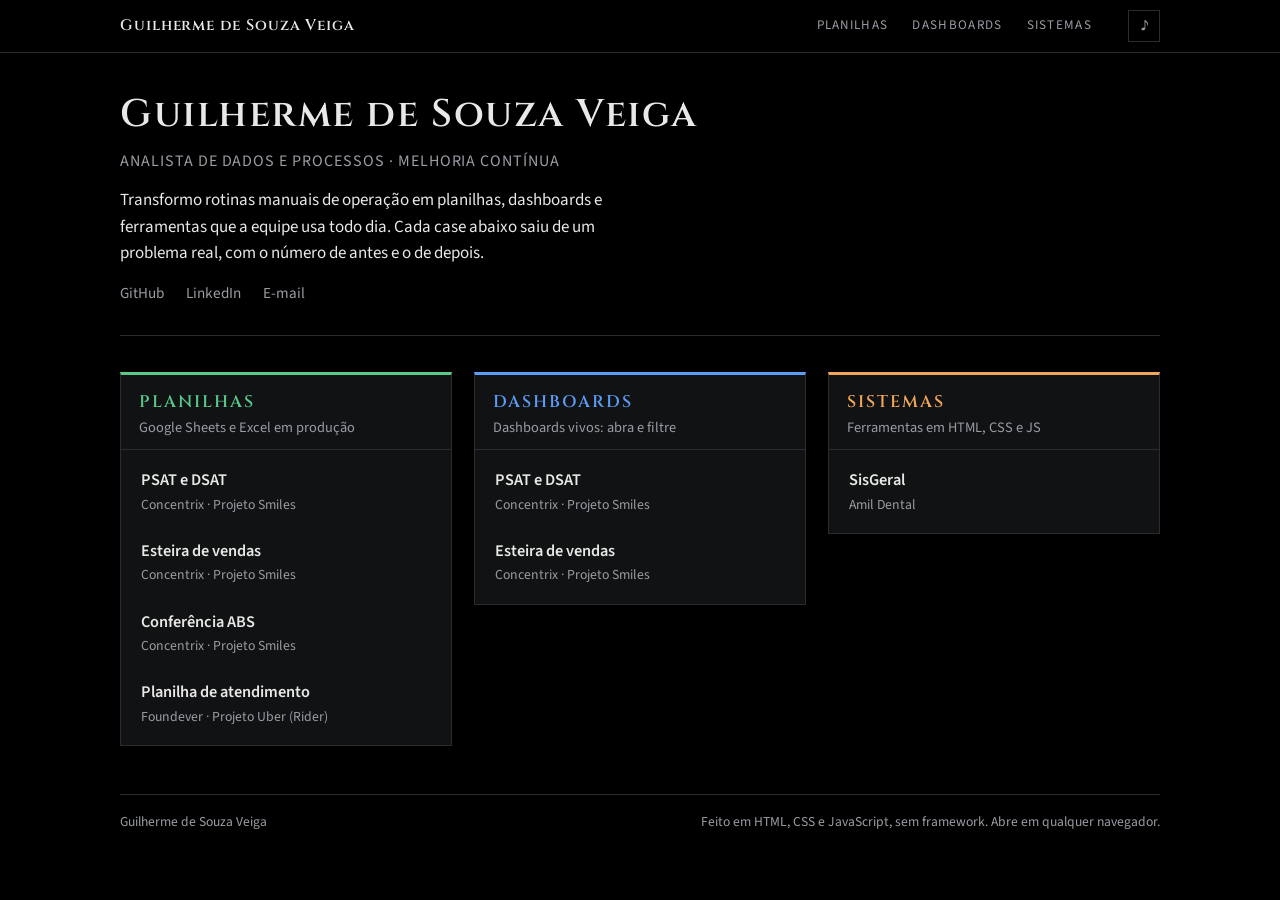
==== index.html @ b70b3c06 "Add files via upload" ====
<!DOCTYPE html>
<html lang="pt-BR">
<head>
  <meta charset="UTF-8">
  <meta name="viewport" content="width=device-width, initial-scale=1.0">
  <title>Paulo Veiga · Cases</title>
  <meta name="description" content="Portfólio de cases de dados e processos: planilhas, dashboards e sistemas em produção.">
  <link rel="preconnect" href="https://fonts.googleapis.com">
  <link rel="stylesheet" href="https://fonts.googleapis.com/css2?family=Cinzel:wght@500;600&family=Source+Sans+3:ital,wght@0,400;0,600;1,400&display=swap">
  <link rel="stylesheet" href="style.css">
</head>
<body>
  <img class="orn l" src="assets/ornamento.png" alt="">
  <img class="orn r" src="assets/ornamento-esp.png" alt="">

  <nav class="topbar" id="topbar" aria-label="Categorias">
    <div class="topbar-in">
      <a class="brand" href="#hero" id="brand">…</a>
      <div class="topnav" id="topnav"></div>
      <button type="button" class="snd" id="snd" aria-pressed="false" title="Som de interface (desligado)">♪</button>
    </div>
  </nav>

  <main class="wrap">
    <header class="hero" id="hero">
      <h1 id="nome">…</h1>
      <p class="cargo" id="cargo"></p>
      <p class="desc" id="desc"></p>
      <nav class="links" id="links" aria-label="Contato"></nav>
    </header>

    <section class="cols" id="cols" aria-label="Cases por categoria"></section>

    <footer class="foot">
      <span id="foot-nome"></span>
      <span>Feito em HTML, CSS e JavaScript, sem framework. Abre em qualquer navegador.</span>
    </footer>
  </main>

  <script src="cases.js"></script>
  <script src="app.js"></script>
</body>
</html>
---- style.css ----
/* Portfólio de cases — fundo preto, coluna central, ornamentos nas laterais.
   Cores por categoria: planilhas (verde), dashboards (azul), sistemas (laranja). */

:root {
  --bg: #000000;
  --panel: #111214;
  --panel-2: #17181c;
  --line: #2a2c32;
  --fg: #e8e8e6;
  --muted: #9a9ca4;
  --planilhas: #58c98a;
  --dashboards: #5b9cf6;
  --sistemas: #f2a65a;
  --font-display: "Cinzel", "Times New Roman", serif;
  --font-body: "Source Sans 3", "Segoe UI", system-ui, sans-serif;
  --col: 1040px;
}

* { box-sizing: border-box; }
html { background: var(--bg); color-scheme: dark; }
body {
  margin: 0;
  background: var(--bg);
  color: var(--fg);
  font-family: var(--font-body);
  font-size: 17px;
  line-height: 1.55;
  min-height: 100vh;
  padding-left: max(16px, env(safe-area-inset-left, 0px));
  padding-right: max(16px, env(safe-area-inset-right, 0px));
}
a { color: inherit; }
img { max-width: 100%; height: auto; }

/* Ornamentos laterais (fixos, fora da coluna de leitura) */
.orn {
  position: fixed; top: 50%; transform: translateY(-50%);
  width: 180px; pointer-events: none; opacity: .85;
  image-rendering: pixelated; image-rendering: crisp-edges;
  z-index: 0;
}
.orn.l { left: calc((100vw - var(--col)) / 2 - 220px); }
.orn.r { right: calc((100vw - var(--col)) / 2 - 220px); }
@media (max-width: 1500px) { .orn { width: 130px; } .orn.l { left: 24px; } .orn.r { right: 24px; } }
@media (max-width: 1340px) { .orn { display: none; } }

.wrap { max-width: var(--col); margin: 0 auto; position: relative; z-index: 1; padding-block: 40px 60px; }

/* Cabeçalho */
.hero { border-bottom: 1px solid var(--line); padding-bottom: 28px; margin-bottom: 36px; }
.hero h1 { font-family: var(--font-display); font-weight: 600; font-size: clamp(1.6rem, 3.2vw, 2.4rem); letter-spacing: .04em; margin: 0 0 4px; text-wrap: balance; }
.hero .cargo { color: var(--muted); margin: 0 0 14px; font-size: 1rem; letter-spacing: .06em; text-transform: uppercase; }
.hero .desc { max-width: 62ch; margin: 0 0 16px; }
.links { display: flex; gap: 10px 22px; flex-wrap: wrap; font-size: .95rem; }
.links a { color: var(--muted); text-decoration: none; border-bottom: 1px solid transparent; }
.links a:hover, .links a:focus-visible { color: var(--fg); border-bottom-color: var(--fg); outline: none; }

/* Barra fixa */
.topbar { position: sticky; top: 0; z-index: 20; background: rgba(0,0,0,.86); backdrop-filter: blur(6px); border-bottom: 1px solid var(--line);
  margin-left: calc(-1 * max(16px, env(safe-area-inset-left, 0px))); margin-right: calc(-1 * max(16px, env(safe-area-inset-right, 0px)));
  padding-left: max(16px, env(safe-area-inset-left, 0px)); padding-right: max(16px, env(safe-area-inset-right, 0px)); }
.topbar-in { max-width: var(--col); margin: 0 auto; display: flex; align-items: center; justify-content: space-between; gap: 16px; height: 52px; }
.brand { font-family: var(--font-display); font-weight: 600; letter-spacing: .06em; text-decoration: none; font-size: .95rem; white-space: nowrap; overflow: hidden; text-overflow: ellipsis; min-width: 0; }
.topnav { display: flex; gap: 4px; flex-shrink: 0; margin-left: auto; }
.snd { all: unset; cursor: pointer; width: 30px; height: 30px; display: grid; place-items: center; color: var(--muted); border: 1px solid var(--line); font-size: .9rem; margin-left: 10px; flex-shrink: 0; transition: color .15s, border-color .15s; }
.snd:hover, .snd:focus-visible { color: var(--fg); border-color: var(--fg); }
.snd[aria-pressed="true"] { color: var(--fg); border-color: var(--fg); background: var(--panel-2); }
.topnav a { text-decoration: none; color: var(--muted); font-size: .82rem; letter-spacing: .1em; text-transform: uppercase; padding: 6px 10px; border-bottom: 2px solid transparent; transition: color .15s, border-color .15s; }
.topnav a[data-cat="planilhas"].on, .topnav a[data-cat="planilhas"]:hover { color: var(--planilhas); border-bottom-color: var(--planilhas); }
.topnav a[data-cat="dashboards"].on, .topnav a[data-cat="dashboards"]:hover { color: var(--dashboards); border-bottom-color: var(--dashboards); }
.topnav a[data-cat="sistemas"].on, .topnav a[data-cat="sistemas"]:hover { color: var(--sistemas); border-bottom-color: var(--sistemas); }
.topnav a:focus-visible { outline: 1px solid var(--fg); outline-offset: 2px; }
.topnav a.nav-ico { font-size: 1rem; padding: 4px 9px; letter-spacing: 0; text-transform: none; border: 1px solid var(--line); border-radius: 4px; margin-right: 4px; line-height: 1.2; }
.topnav a.nav-ico:hover { color: var(--fg); border-color: var(--fg); }
.md .ver-mais { margin-top: 24px; } .md .ver-mais a { color: var(--c); text-decoration: none; border-bottom: 1px solid var(--c); }
@media (max-width: 520px) { .brand { display: none; } .topbar-in { justify-content: center; } }
.wrap { padding-top: 32px; }

/* Colunas */
.cols { display: grid; grid-template-columns: repeat(3, minmax(0, 1fr)); gap: 22px; align-items: start; }
@media (max-width: 860px) { .cols { grid-template-columns: 1fr; } }
.col { background: var(--panel); border: 1px solid var(--line); border-top: 3px solid var(--c); min-width: 0; scroll-margin-top: 64px; }
.col[data-cat="planilhas"] { --c: var(--planilhas); }
.col[data-cat="dashboards"] { --c: var(--dashboards); }
.col[data-cat="sistemas"] { --c: var(--sistemas); }
.col-head { position: sticky; top: 52px; z-index: 5; background: var(--panel); border-bottom: 1px solid var(--line); }
.col h2 { font-family: var(--font-display); font-weight: 600; font-size: 1.05rem; letter-spacing: .12em; text-transform: uppercase; color: var(--c); margin: 0; padding: 14px 18px 2px; }
.col .sub { color: var(--muted); font-size: .9rem; margin: 0; padding: 0 18px 10px; }
.col ul { list-style: none; margin: 0; padding: 6px 0; }
.col .vazio { color: var(--muted); font-size: .9rem; padding: 14px 18px; }
.col.flash { animation: flash .9s ease-out; }
@keyframes flash { 0% { box-shadow: 0 0 0 0 color-mix(in srgb, var(--c) 70%, transparent); } 100% { box-shadow: 0 0 0 10px transparent; } }

/* Card: fechado mostra título e empresa; 1º clique abre a gaveta, 2º abre o case */
.case { border-left: 2px solid transparent; transition: background .15s, border-color .15s; }
.case.open, .case:hover { background: var(--panel-2); border-left-color: var(--c); }
.case-btn { all: unset; display: block; width: 100%; cursor: pointer; padding: 11px 18px; box-sizing: border-box; }
.case-btn:focus-visible { outline: 1px solid var(--fg); outline-offset: -1px; }
.case .t { font-weight: 600; font-size: 1.02rem; position: relative; display: inline-block; padding: 0 26px; margin-left: -26px; }
.case .t::before, .case .t::after {
  content: ""; position: absolute; top: 50%; width: 12px; height: 18px; margin-top: -9px;
  background: center / contain no-repeat; opacity: 0; transition: opacity .18s, transform .18s; image-rendering: pixelated;
}
.case .t::before { left: 6px; background-image: url("assets/bracket-l.png"); transform: translateX(8px); }
.case .t::after { right: 6px; background-image: url("assets/bracket-r.png"); transform: translateX(-8px); }
.case:hover .t::before, .case.open .t::before, .case-btn:focus-visible .t::before,
.case:hover .t::after, .case.open .t::after, .case-btn:focus-visible .t::after { opacity: 1; transform: none; }
.case .m { display: block; color: var(--muted); font-size: .86rem; margin-top: 1px; }
.drawer { display: grid; grid-template-rows: 0fr; transition: grid-template-rows .28s ease; }
.case.open .drawer { grid-template-rows: 1fr; }
.drawer-in { overflow: hidden; padding: 0 18px; }
.case.open .drawer-in { padding-bottom: 14px; }
.case .capa { display: block; width: 100%; aspect-ratio: 16 / 7; object-fit: cover; object-position: left top; border: 1px solid var(--line); background: #0a0a0a; margin: 4px 0 10px; }
.case .r { font-size: .95rem; margin: 0 0 8px; color: #cfd0d4; }
.case .d { display: inline-block; font-size: .82rem; letter-spacing: .03em; color: var(--c); border: 1px solid color-mix(in srgb, var(--c) 45%, transparent); padding: 1px 8px; margin-right: 10px; }
.case .go { display: inline-block; font-size: .88rem; text-decoration: none; color: var(--fg); border-bottom: 1px solid var(--c); margin-top: 8px; }
.case .go::after { content: " →"; }
.case .go:hover { color: var(--c); }

/* Entrada das colunas */
@media (prefers-reduced-motion: no-preference) {
  .col { animation: rise .5s ease-out both; animation-delay: calc(var(--i, 0) * 90ms); }
  @keyframes rise { from { opacity: 0; transform: translateY(10px); } to { opacity: 1; transform: none; } }
}

/* Página de case */
.back { display: inline-block; text-decoration: none; color: var(--muted); font-size: .95rem; margin-bottom: 18px; }
.back:hover { color: var(--fg); }
.back::before { content: ""; display: inline-block; width: 10px; height: 15px; margin-right: 8px; vertical-align: -2px; background: url("assets/bracket-l.png") center / contain no-repeat; image-rendering: pixelated; }
.case-head { border-left: 3px solid var(--c); padding-left: 18px; margin-bottom: 26px; scroll-margin-top: 64px; }
.case-head .cat { font-family: var(--font-display); font-size: .85rem; letter-spacing: .14em; text-transform: uppercase; color: var(--c); margin: 0 0 6px; }
.case-head h1 { font-family: var(--font-display); font-weight: 600; font-size: clamp(1.4rem, 2.8vw, 2rem); margin: 0 0 8px; line-height: 1.2; text-wrap: balance; }
.case-head .meta { color: var(--muted); margin: 0; font-size: .95rem; }
.case-head .meta b { color: var(--fg); font-weight: 600; }
.case-head .destaque { display: inline-block; margin-top: 10px; color: var(--c); border: 1px solid color-mix(in srgb, var(--c) 45%, transparent); padding: 2px 10px; font-size: .9rem; }

.md p, .md ul, .md ol, .md h2, .md h3, .md blockquote { max-width: 72ch; }
.md .sec { padding-top: 20px; scroll-margin-top: 52px; }
.md .sec:first-child { padding-top: 0; }
.md h2 { position: sticky; top: 52px; z-index: 4; background: var(--bg); scroll-margin-top: 52px; font-family: var(--font-display); font-weight: 600; font-size: 1.15rem; letter-spacing: .08em; text-transform: uppercase; margin: 0 0 10px; padding: 10px 0 8px; color: var(--c); border-bottom: 1px solid var(--line); max-width: none; }
.md h3 { font-size: 1.05rem; margin: 22px 0 6px; }
.md p { margin: 0 0 12px; }
.md ul, .md ol { padding-left: 1.3em; margin: 0 0 12px; }
.md li { margin: 3px 0; }
.md hr { border: 0; border-top: 1px solid var(--line); margin: 28px 0; }
.md em { color: var(--muted); }
.md figure { margin: 18px 0 22px; max-width: none; }
.md figure img { display: block; border: 1px solid var(--line); background: #0a0a0a; width: 100%; }
.md figcaption { color: var(--muted); font-size: .86rem; margin-top: 6px; }
.md code { background: var(--panel-2); border: 1px solid var(--line); padding: 0 5px; font-size: .9em; }
.md .md-wide { width: min(100%, var(--col)); }
.md blockquote { margin: 0 0 12px; padding-left: 14px; border-left: 2px solid var(--line); color: var(--muted); }

.foot { border-top: 1px solid var(--line); margin-top: 48px; padding-top: 16px; color: var(--muted); font-size: .85rem; display: flex; gap: 16px; flex-wrap: wrap; justify-content: space-between; }

/* Lightbox simples pras telas */
.lb { position: fixed; inset: 0; background: rgba(0,0,0,.92); display: none; align-items: center; justify-content: center; z-index: 50; padding: 24px; cursor: zoom-out; }
.lb.on { display: flex; }
.lb img { max-width: 100%; max-height: 100%; border: 1px solid var(--line); }

@media (prefers-reduced-motion: reduce) { .case .t::before, .case .t::after, .drawer, .case, .topnav a { transition: none; } .col.flash { animation: none; } }
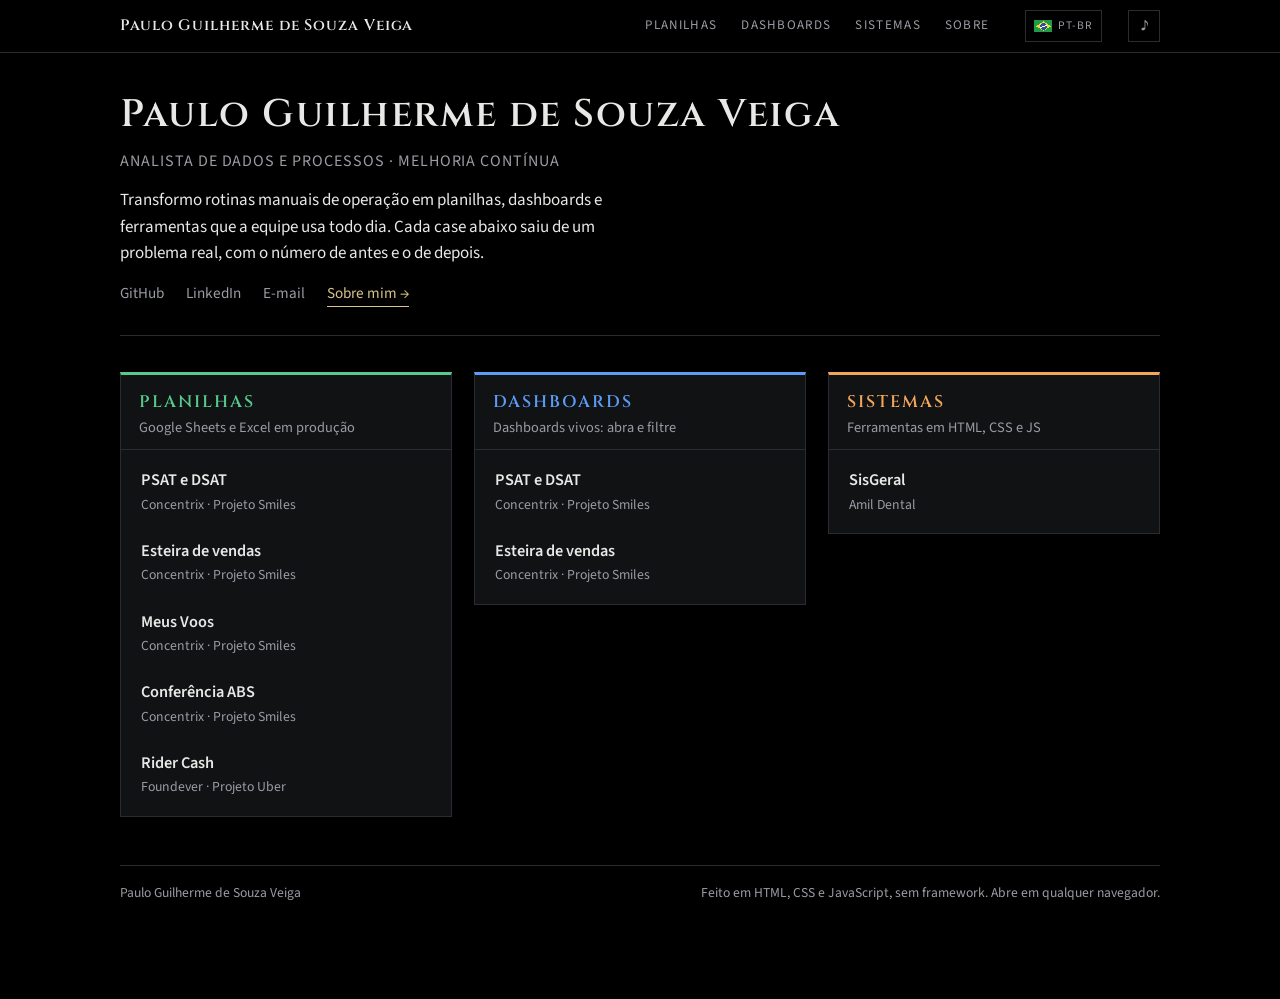
==== commit fe5704ff: "Add files via upload" ====
--- a/index.html
+++ b/index.html
@@ -3,20 +3,21 @@
 <head>
   <meta charset="UTF-8">
   <meta name="viewport" content="width=device-width, initial-scale=1.0">
-  <title>Paulo Veiga · Cases</title>
+  <title>Paulo Guilherme Veiga · Cases</title>
   <meta name="description" content="Portfólio de cases de dados e processos: planilhas, dashboards e sistemas em produção.">
   <link rel="preconnect" href="https://fonts.googleapis.com">
   <link rel="stylesheet" href="https://fonts.googleapis.com/css2?family=Cinzel:wght@500;600&family=Source+Sans+3:ital,wght@0,400;0,600;1,400&display=swap">
   <link rel="stylesheet" href="style.css">
 </head>
 <body>
-  <img class="orn l" src="assets/ornamento.png" alt="">
-  <img class="orn r" src="assets/ornamento-esp.png" alt="">
+  <div class="orn l" aria-hidden="true"></div>
+  <div class="orn r" aria-hidden="true"></div>
 
   <nav class="topbar" id="topbar" aria-label="Categorias">
     <div class="topbar-in">
       <a class="brand" href="#hero" id="brand">…</a>
       <div class="topnav" id="topnav"></div>
+      <button type="button" class="lang" id="lang" title="English"><img src="assets/flag-br.png" alt=""><span>PT-BR</span></button>
       <button type="button" class="snd" id="snd" aria-pressed="false" title="Som de interface (desligado)">♪</button>
     </div>
   </nav>
@@ -33,10 +34,11 @@
 
     <footer class="foot">
       <span id="foot-nome"></span>
-      <span>Feito em HTML, CSS e JavaScript, sem framework. Abre em qualquer navegador.</span>
+      <span data-ui="foot">Feito em HTML, CSS e JavaScript, sem framework. Abre em qualquer navegador.</span>
     </footer>
   </main>
 
+  <script src="assets/ornamentos.js"></script>
   <script src="cases.js"></script>
   <script src="app.js"></script>
 </body>
--- a/style.css
+++ b/style.css
@@ -35,10 +35,15 @@
 /* Ornamentos laterais (fixos, fora da coluna de leitura) */
 .orn {
   position: fixed; top: 50%; transform: translateY(-50%);
-  width: 180px; pointer-events: none; opacity: .85;
-  image-rendering: pixelated; image-rendering: crisp-edges;
-  z-index: 0;
-}
+  width: 180px; pointer-events: none; opacity: .85; z-index: 0;
+  /* SVG inline com fill=currentColor: a cor acompanha a categoria em foco (funciona local e online) */
+  color: var(--orn, #9a9ca4); transition: color .5s ease;
+}
+.orn svg { display: block; width: 100%; height: auto; }
+body[data-focus="planilhas"] { --orn: var(--planilhas); }
+body[data-focus="dashboards"] { --orn: var(--dashboards); }
+body[data-focus="sistemas"] { --orn: var(--sistemas); }
+body.pg-sobre { --orn: #c9624f; }
 .orn.l { left: calc((100vw - var(--col)) / 2 - 220px); }
 .orn.r { right: calc((100vw - var(--col)) / 2 - 220px); }
 @media (max-width: 1500px) { .orn { width: 130px; } .orn.l { left: 24px; } .orn.r { right: 24px; } }
@@ -61,7 +66,9 @@
   padding-left: max(16px, env(safe-area-inset-left, 0px)); padding-right: max(16px, env(safe-area-inset-right, 0px)); }
 .topbar-in { max-width: var(--col); margin: 0 auto; display: flex; align-items: center; justify-content: space-between; gap: 16px; height: 52px; }
 .brand { font-family: var(--font-display); font-weight: 600; letter-spacing: .06em; text-decoration: none; font-size: .95rem; white-space: nowrap; overflow: hidden; text-overflow: ellipsis; min-width: 0; }
-.topnav { display: flex; gap: 4px; flex-shrink: 0; margin-left: auto; }
+.topnav { display: flex; gap: 4px; flex-shrink: 1; min-width: 0; margin-left: auto; overflow-x: auto; scrollbar-width: none; -webkit-overflow-scrolling: touch; }
+.topnav::-webkit-scrollbar { display: none; }
+.topnav a { white-space: nowrap; flex-shrink: 0; }
 .snd { all: unset; cursor: pointer; width: 30px; height: 30px; display: grid; place-items: center; color: var(--muted); border: 1px solid var(--line); font-size: .9rem; margin-left: 10px; flex-shrink: 0; transition: color .15s, border-color .15s; }
 .snd:hover, .snd:focus-visible { color: var(--fg); border-color: var(--fg); }
 .snd[aria-pressed="true"] { color: var(--fg); border-color: var(--fg); background: var(--panel-2); }
@@ -77,7 +84,7 @@
 .wrap { padding-top: 32px; }
 
 /* Colunas */
-.cols { display: grid; grid-template-columns: repeat(3, minmax(0, 1fr)); gap: 22px; align-items: start; }
+.cols { scroll-margin-top: 64px; display: grid; grid-template-columns: repeat(3, minmax(0, 1fr)); gap: 22px; align-items: start; }
 @media (max-width: 860px) { .cols { grid-template-columns: 1fr; } }
 .col { background: var(--panel); border: 1px solid var(--line); border-top: 3px solid var(--c); min-width: 0; scroll-margin-top: 64px; }
 .col[data-cat="planilhas"] { --c: var(--planilhas); }
@@ -106,10 +113,9 @@
 .case:hover .t::before, .case.open .t::before, .case-btn:focus-visible .t::before,
 .case:hover .t::after, .case.open .t::after, .case-btn:focus-visible .t::after { opacity: 1; transform: none; }
 .case .m { display: block; color: var(--muted); font-size: .86rem; margin-top: 1px; }
-.drawer { display: grid; grid-template-rows: 0fr; transition: grid-template-rows .28s ease; }
-.case.open .drawer { grid-template-rows: 1fr; }
-.drawer-in { overflow: hidden; padding: 0 18px; }
-.case.open .drawer-in { padding-bottom: 14px; }
+.drawer { max-height: 0; overflow: hidden; opacity: 0; transform: translateY(-6px); transition: max-height .36s cubic-bezier(.2,.7,.2,1), opacity .22s ease, transform .3s ease; }
+.case.open .drawer { opacity: 1; transform: none; }
+.drawer-in { padding: 0 18px 14px; }
 .case .capa { display: block; width: 100%; aspect-ratio: 16 / 7; object-fit: cover; object-position: left top; border: 1px solid var(--line); background: #0a0a0a; margin: 4px 0 10px; }
 .case .r { font-size: .95rem; margin: 0 0 8px; color: #cfd0d4; }
 .case .d { display: inline-block; font-size: .82rem; letter-spacing: .03em; color: var(--c); border: 1px solid color-mix(in srgb, var(--c) 45%, transparent); padding: 1px 8px; margin-right: 10px; }
@@ -158,4 +164,63 @@
 .lb.on { display: flex; }
 .lb img { max-width: 100%; max-height: 100%; border: 1px solid var(--line); }
 
-@media (prefers-reduced-motion: reduce) { .case .t::before, .case .t::after, .drawer, .case, .topnav a { transition: none; } .col.flash { animation: none; } }
+
+
+/* Página "Sobre": cor neutra (dourado suave) pra não disputar com as categorias */
+:root { --sobre: #d8c48a; }
+.sobre, .sobre-head { --c: var(--sobre); }
+.topnav a.nav-sobre, .topnav a[data-sec] { color: var(--muted); }
+.topnav a.nav-sobre:hover, .topnav a[data-sec].on, .topnav a[data-sec]:hover { color: var(--sobre); border-bottom-color: var(--sobre); }
+.links a.sobre-link { color: var(--sobre); border-bottom-color: var(--sobre); }
+.links a.sobre-link::after { content: " →"; }
+.md.sobre a { color: var(--c); text-decoration: none; border-bottom: 1px solid var(--c); }
+.md.sobre strong { color: var(--fg); }
+
+/* Botão de idioma (bandeira em pixel art) */
+.lang { all: unset; cursor: pointer; display: inline-flex; align-items: center; gap: 6px; height: 30px; padding: 0 8px; margin-left: 10px; border: 1px solid var(--line); color: var(--muted); font-size: .72rem; letter-spacing: .08em; flex-shrink: 0; transition: color .15s, border-color .15s; }
+.lang img { width: 18px; height: 12px; image-rendering: pixelated; display: block; }
+.lang:hover, .lang:focus-visible { color: var(--fg); border-color: var(--fg); }
+@media (max-width: 520px) { .lang span { display: none; } .lang { padding: 0 6px; } }
+
+/* ---------- Foco por categoria (clique na barra da inicial) ---------- */
+.cols.focus { grid-template-columns: minmax(0, 700px); justify-content: start; }
+@media (max-width: 1100px) { .cols.focus { grid-template-columns: 1fr; } }
+.col { transition: opacity .28s ease, transform .28s ease; }
+.col.away { opacity: 0; transform: scale(.94) translateY(18px); pointer-events: none; }
+.col.gone { display: none; }
+.col.wide { animation: rise .32s ease-out; }
+@keyframes rise { from { opacity: .4; transform: translateY(14px); } to { opacity: 1; transform: none; } }
+.col.wide .col-head { display: flex; align-items: baseline; gap: 14px; flex-wrap: wrap; }
+.col.wide .col-head .sub { padding-bottom: 10px; }
+.col.wide .case-btn { padding: 14px 18px; }
+.case .r2 { display: none; color: #cfd0d4; font-size: .93rem; margin: 6px 0 0; max-width: 70ch; }
+.col.wide .case .r2 { display: block; }
+.col.wide .case .r { display: none; } /* a gaveta não repete o resumo */
+.topnav a.nav-all { color: var(--fg); border-bottom-color: var(--fg); }
+.topnav a.nav-all::before { content: "× "; }
+/* janela flutuante do card em foco */
+.pop { position: absolute; z-index: 30; width: min(340px, 90vw); background: var(--panel-2); border: 1px solid var(--line); border-top: 3px solid var(--c, var(--fg)); box-shadow: 0 14px 40px rgba(0,0,0,.6); padding: 12px 14px 14px; opacity: 0; transform: translateY(6px); pointer-events: none; transition: opacity .16s ease, transform .16s ease; }
+.pop.on { opacity: 1; transform: none; pointer-events: auto; }
+.pop img { display: block; width: 100%; aspect-ratio: 16 / 8; object-fit: cover; object-position: left top; border: 1px solid var(--line); background: #0a0a0a; margin-bottom: 10px; }
+.pop .pt { font-weight: 600; margin: 0 0 4px; }
+.pop .pm { color: var(--muted); font-size: .86rem; margin: 0 0 8px; }
+.pop .pd { display: inline-block; font-size: .82rem; color: var(--c, var(--fg)); border: 1px solid color-mix(in srgb, var(--c, var(--fg)) 45%, transparent); padding: 1px 8px; margin-bottom: 8px; }
+.pop .pf { color: var(--muted); font-size: .84rem; margin: 0; }
+@media (max-width: 860px) { .pop { display: none; } }
+
+
+/* ---------- capa no topo da página do case ---------- */
+.hero-capa { display: block; width: 100%; max-height: 300px; object-fit: cover; object-position: left top; border: 1px solid var(--line); background: #0a0a0a; margin: 0 0 22px; }
+.hero-capa[hidden] { display: none; }
+/* ---------- fotos na página Sobre ---------- */
+.md.sobre .sec { max-width: calc(72ch + 232px); }
+.md.sobre .sec::after { content: ""; display: table; clear: both; }
+.foto { width: 200px; margin: 6px 0 14px; padding: 0; position: relative; }
+.foto.l { float: left; margin-right: 26px; }
+.foto.r { float: right; margin-left: 26px; }
+.foto img { display: block; width: 100%; aspect-ratio: 4 / 5; object-fit: cover; border: 1px solid var(--line); box-shadow: 4px 4px 0 var(--panel-2), 8px 8px 0 var(--line); image-rendering: auto; }
+.foto .canto { position: absolute; width: 48px; height: 48px; color: var(--c); pointer-events: none; }
+.foto .canto svg { display: block; width: 100%; height: 100%; }
+.foto .canto.tr { top: -14px; right: -14px; transform: scaleX(-1); }
+.foto .canto.bl { bottom: -14px; left: -14px; transform: scaleY(-1); }
+@media (max-width: 620px) { .foto { float: none; width: 160px; margin: 0 0 14px; } }
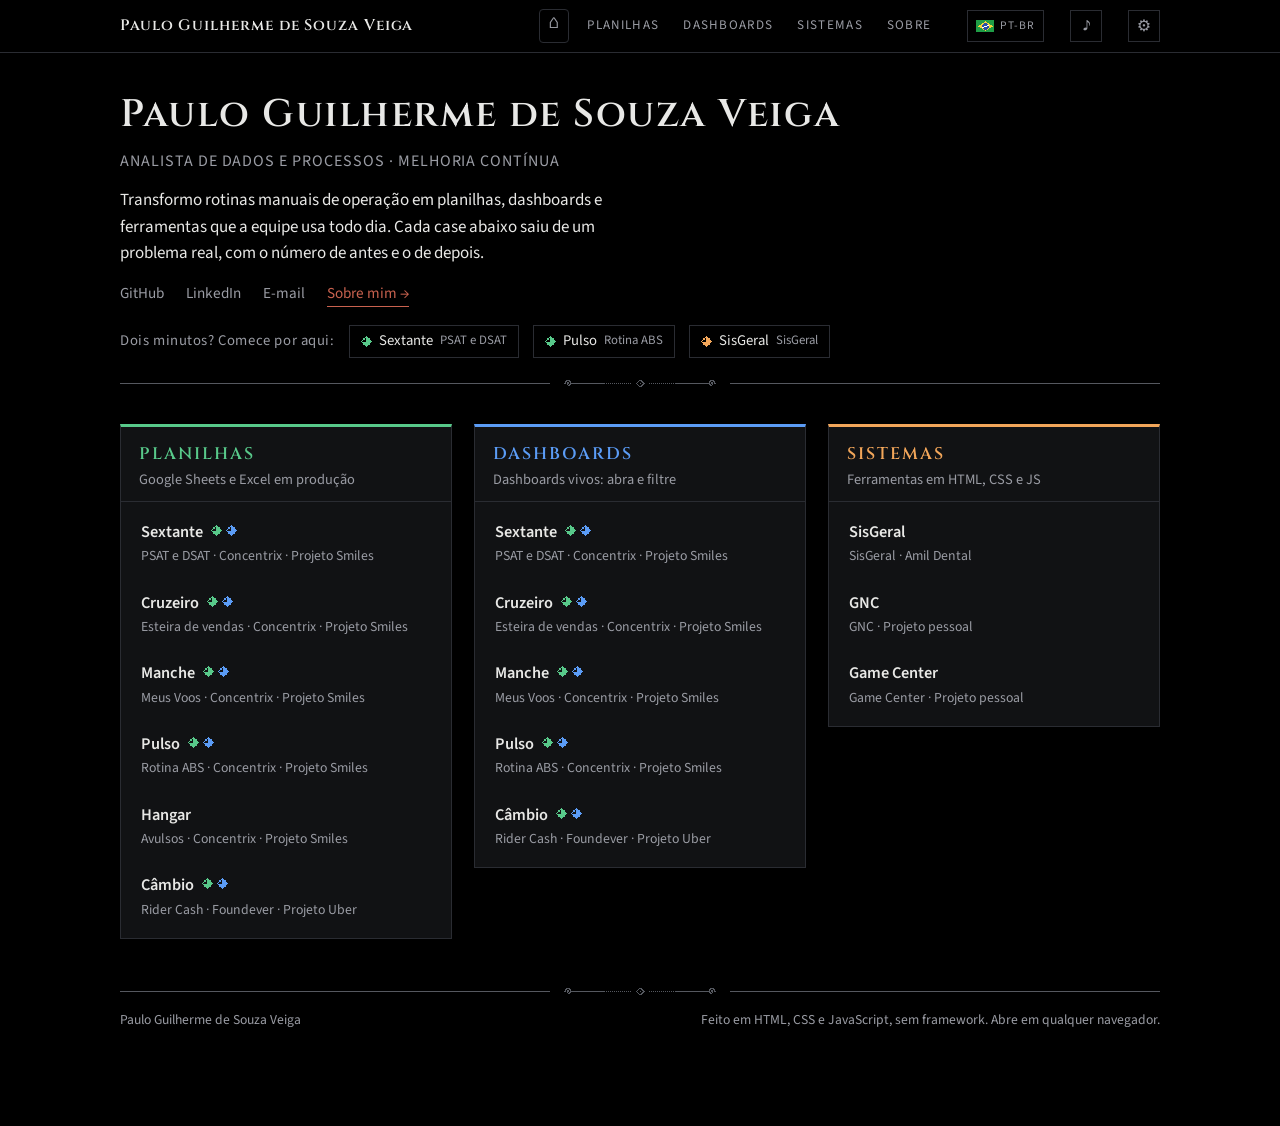
==== commit f7f21b29: "Portfólio v1.8: lupa com pontos explicados, GNC e Game Center ao vivo, favicon por cor, Câmbio e Man" ====
--- a/index.html
+++ b/index.html
@@ -5,6 +5,16 @@
   <meta name="viewport" content="width=device-width, initial-scale=1.0">
   <title>Paulo Guilherme Veiga · Cases</title>
   <meta name="description" content="Portfólio de cases de dados e processos: planilhas, dashboards e sistemas em produção.">
+  <link rel="icon" href="assets/favicon-cinza.svg" id="fav" type="image/svg+xml">
+  <link rel="icon" href="assets/favicon.png" sizes="64x64">
+  <meta property="og:type" content="website">
+  <meta property="og:site_name" content="Paulo Guilherme de Souza Veiga · Cases">
+  <meta property="og:title" content="Paulo Guilherme de Souza Veiga · Cases">
+  <meta property="og:description" content="Planilhas, dashboards e sistemas em produção: cases de dados e processos em operações de atendimento.">
+  <meta property="og:image" content="https://mmbrosium.github.io/assets/og.png">
+  <meta property="og:image:width" content="1200">
+  <meta property="og:image:height" content="630">
+  <meta name="twitter:card" content="summary_large_image">
   <link rel="preconnect" href="https://fonts.googleapis.com">
   <link rel="stylesheet" href="https://fonts.googleapis.com/css2?family=Cinzel:wght@500;600&family=Source+Sans+3:ital,wght@0,400;0,600;1,400&display=swap">
   <link rel="stylesheet" href="style.css">
@@ -19,6 +29,7 @@
       <div class="topnav" id="topnav"></div>
       <button type="button" class="lang" id="lang" title="English"><img src="assets/flag-br.png" alt=""><span>PT-BR</span></button>
       <button type="button" class="snd" id="snd" aria-pressed="false" title="Som de interface (desligado)">♪</button>
+      <a class="snd nav-log" href="changelog.html" title="Changelog">⚙</a>
     </div>
   </nav>
 
@@ -28,6 +39,7 @@
       <p class="cargo" id="cargo"></p>
       <p class="desc" id="desc"></p>
       <nav class="links" id="links" aria-label="Contato"></nav>
+      <p class="start" id="start" hidden></p>
     </header>
 
     <section class="cols" id="cols" aria-label="Cases por categoria"></section>
@@ -39,6 +51,7 @@
   </main>
 
   <script src="assets/ornamentos.js"></script>
+  <script src="assets/ornamentos2.js"></script>
   <script src="cases.js"></script>
   <script src="app.js"></script>
 </body>
--- a/style.css
+++ b/style.css
@@ -11,6 +11,7 @@
   --planilhas: #58c98a;
   --dashboards: #5b9cf6;
   --sistemas: #f2a65a;
+  --log: #39c6d6;
   --font-display: "Cinzel", "Times New Roman", serif;
   --font-body: "Source Sans 3", "Segoe UI", system-ui, sans-serif;
   --col: 1040px;
@@ -37,8 +38,11 @@
   position: fixed; top: 50%; transform: translateY(-50%);
   width: 180px; pointer-events: none; opacity: .85; z-index: 0;
   /* SVG inline com fill=currentColor: a cor acompanha a categoria em foco (funciona local e online) */
-  color: var(--orn, #9a9ca4); transition: color .5s ease;
-}
+  color: var(--orn, #9a9ca4); transition: color .5s ease, opacity .26s ease;
+}
+.orn { aspect-ratio: 72 / 125; }
+.orn .layer { position: absolute; inset: 0; opacity: 0; transition: opacity .55s ease; }
+.orn .layer.on { opacity: 1; }
 .orn svg { display: block; width: 100%; height: auto; }
 body[data-focus="planilhas"] { --orn: var(--planilhas); }
 body[data-focus="dashboards"] { --orn: var(--dashboards); }
@@ -138,12 +142,16 @@
 .case-head h1 { font-family: var(--font-display); font-weight: 600; font-size: clamp(1.4rem, 2.8vw, 2rem); margin: 0 0 8px; line-height: 1.2; text-wrap: balance; }
 .case-head .meta { color: var(--muted); margin: 0; font-size: .95rem; }
 .case-head .meta b { color: var(--fg); font-weight: 600; }
+.case-head .ao-vivo { display: inline-block; margin: 10px 0 0 10px; color: #000; background: var(--c); border: 1px solid var(--c); padding: 3px 12px; font-size: .9rem; font-weight: 600; text-decoration: none; }
+.case-head .ao-vivo:hover { background: transparent; color: var(--c); }
 .case-head .destaque { display: inline-block; margin-top: 10px; color: var(--c); border: 1px solid color-mix(in srgb, var(--c) 45%, transparent); padding: 2px 10px; font-size: .9rem; }
 
 .md p, .md ul, .md ol, .md h2, .md h3, .md blockquote { max-width: 72ch; }
 .md .sec { padding-top: 20px; scroll-margin-top: 52px; }
 .md .sec:first-child { padding-top: 0; }
-.md h2 { position: sticky; top: 52px; z-index: 4; background: var(--bg); scroll-margin-top: 52px; font-family: var(--font-display); font-weight: 600; font-size: 1.15rem; letter-spacing: .08em; text-transform: uppercase; margin: 0 0 10px; padding: 10px 0 8px; color: var(--c); border-bottom: 1px solid var(--line); max-width: none; }
+.md h2 { position: sticky; top: 52px; z-index: 4; scroll-margin-top: 52px; font-family: var(--font-display); font-weight: 600; font-size: 1.15rem; letter-spacing: .08em; text-transform: uppercase; margin: 0 0 10px; padding: 10px 0 16px; color: var(--c); max-width: none;
+  /* divisor: linha fina dos dois lados e o adorno de damasco no meio */
+  background: linear-gradient(var(--divline, var(--line)), var(--divline, var(--line))) left bottom 4px / calc(50% - 90px) 1px no-repeat, linear-gradient(var(--divline, var(--line)), var(--divline, var(--line))) right bottom 4px / calc(50% - 90px) 1px no-repeat, var(--divisor, none) center bottom / 160px 9px no-repeat, var(--bg); }
 .md h3 { font-size: 1.05rem; margin: 22px 0 6px; }
 .md p { margin: 0 0 12px; }
 .md ul, .md ol { padding-left: 1.3em; margin: 0 0 12px; }
@@ -167,7 +175,7 @@
 
 
 /* Página "Sobre": cor neutra (dourado suave) pra não disputar com as categorias */
-:root { --sobre: #d8c48a; }
+:root { --sobre: #c9624f; }
 .sobre, .sobre-head { --c: var(--sobre); }
 .topnav a.nav-sobre, .topnav a[data-sec] { color: var(--muted); }
 .topnav a.nav-sobre:hover, .topnav a[data-sec].on, .topnav a[data-sec]:hover { color: var(--sobre); border-bottom-color: var(--sobre); }
@@ -215,12 +223,74 @@
 /* ---------- fotos na página Sobre ---------- */
 .md.sobre .sec { max-width: calc(72ch + 232px); }
 .md.sobre .sec::after { content: ""; display: table; clear: both; }
-.foto { width: 200px; margin: 6px 0 14px; padding: 0; position: relative; }
-.foto.l { float: left; margin-right: 26px; }
-.foto.r { float: right; margin-left: 26px; }
-.foto img { display: block; width: 100%; aspect-ratio: 4 / 5; object-fit: cover; border: 1px solid var(--line); box-shadow: 4px 4px 0 var(--panel-2), 8px 8px 0 var(--line); image-rendering: auto; }
-.foto .canto { position: absolute; width: 48px; height: 48px; color: var(--c); pointer-events: none; }
+.foto { width: 200px; margin: 10px 0 18px; padding: 0; position: relative; }
+.foto.l { float: left; margin-right: 40px; margin-left: 8px; }
+.foto.r { float: right; margin-left: 40px; margin-right: 8px; }
+.foto img { display: block; width: 100%; aspect-ratio: 1 / 1; object-fit: cover; border: 1px solid var(--line); image-rendering: auto; }
+/* três molduras, uma flor em pixel art por foto: rosa, orquídea, copo de leite (cantos superior direito e inferior esquerdo) */
+.foto.f-vermelho img { box-shadow: 4px 4px 0 var(--panel-2), 8px 8px 0 var(--line); }
+.foto.f-roxo img { outline: 1px solid var(--line); outline-offset: 5px; }
+.foto.f-amarelo img { border-color: var(--muted); box-shadow: 0 0 0 4px var(--bg), 0 0 0 5px var(--line); }
+/* canto: colchete cinza + voluta com um toque de cor (vermelho, roxo, amarelo), em pixel art */
+.foto .canto { position: absolute; width: 66px; height: 66px; pointer-events: none; }
 .foto .canto svg { display: block; width: 100%; height: 100%; }
-.foto .canto.tr { top: -14px; right: -14px; transform: scaleX(-1); }
-.foto .canto.bl { bottom: -14px; left: -14px; transform: scaleY(-1); }
-@media (max-width: 620px) { .foto { float: none; width: 160px; margin: 0 0 14px; } }
+.foto .canto.tr { top: -10px; right: -10px; }
+.foto .canto.bl { bottom: -10px; left: -10px; transform: rotate(180deg); }
+@media (max-width: 620px) { .foto { float: none; width: 160px; margin: 0 0 24px 24px; } }
+
+
+/* ---------- gemas (diamantes pixel) por categoria ---------- */
+.gems { display: inline-flex; gap: 4px; margin-left: 8px; vertical-align: 1px; }
+.case .t .gems { position: relative; z-index: 1; }
+.gem { display: inline-block; width: 11px; height: 11px; line-height: 0; font-style: normal; }
+.gem svg { display: block; width: 100%; height: 100%; }
+.gem[data-cat="planilhas"] { color: var(--planilhas); } .gem[data-cat="dashboards"] { color: var(--dashboards); } .gem[data-cat="sistemas"] { color: var(--sistemas); }
+.case-head .cat .gems { margin-left: 10px; vertical-align: -1px; }
+.case-head h1 small { display: block; font-family: var(--font-body, inherit); font-weight: 400; font-size: 1rem; color: var(--muted); letter-spacing: 0; margin-top: 4px; }
+
+
+/* ---------- changelog (ciano) ---------- */
+a.nav-log { text-decoration: none; font-size: 1rem; }
+a.nav-log:hover, a.nav-log.on { color: var(--log); border-color: var(--log); }
+body.pg-log { --orn: var(--log); }
+.md.log { --c: var(--log); }
+.md.log .ver { display: grid; grid-template-columns: 7.5rem minmax(0, 1fr); gap: 6px 18px; padding: 16px 0; border-bottom: 1px solid var(--line); max-width: calc(72ch + 8rem); }
+.md.log .ver .vh { font-family: var(--font-display); font-weight: 600; letter-spacing: .08em; color: var(--c); font-size: 1.05rem; line-height: 1.3; }
+.md.log .ver .vh small { display: block; font-family: var(--font-body); font-weight: 400; letter-spacing: 0; color: var(--muted); font-size: .85rem; margin-top: 2px; }
+.md.log .ver ul { margin: 0; padding-left: 1.2em; }
+.md.log .ver li { margin: 3px 0; }
+.md.log .ver:first-child { padding-top: 0; }
+.md.log .ver:first-child .vh::after { content: attr(data-atual); display: inline-block; font-family: var(--font-body); font-weight: 400; letter-spacing: .06em; font-size: .68rem; text-transform: uppercase; color: var(--bg); background: var(--c); padding: 1px 7px; margin-left: 8px; vertical-align: 2px; }
+@media (max-width: 560px) { .md.log .ver { grid-template-columns: 1fr; gap: 4px; } }
+
+
+/* ---------- transição de página ---------- */
+@view-transition { navigation: auto; }
+::view-transition-old(root) { animation: 180ms ease-out both vt-out; }
+::view-transition-new(root) { animation: 260ms ease-out both vt-in; }
+@keyframes vt-out { to { opacity: 0; } }
+@keyframes vt-in { from { opacity: 0; } }
+/* anima o conteúdo e a barra, nunca o body: transform no body prenderia os ornamentos fixos à página */
+.wrap, .topbar { animation: pagein .38s ease-out both; }
+.orn { animation: ornin .6s ease-out backwards; }
+@keyframes pagein { from { opacity: 0; transform: translateY(8px); } to { opacity: 1; transform: none; } }
+@keyframes ornin { from { opacity: 0; } to { opacity: .85; } }
+body.leaving .wrap, body.leaving .topbar { animation: none; opacity: 0; transform: translateY(-6px); transition: opacity .24s ease, transform .24s ease; }
+body.leaving .orn { animation: none; opacity: 0; transition: opacity .24s ease; }
+/* divisor também no cabeçalho da inicial e do case */
+.hero { border-bottom: 0; padding-bottom: 30px; background: linear-gradient(var(--divline, var(--line)), var(--divline, var(--line))) left bottom 4px / calc(50% - 90px) 1px no-repeat, linear-gradient(var(--divline, var(--line)), var(--divline, var(--line))) right bottom 4px / calc(50% - 90px) 1px no-repeat, var(--divisor, none) center bottom / 160px 9px no-repeat; }
+.foot { border-top: 0; padding-top: 22px; background: linear-gradient(var(--divline, var(--line)), var(--divline, var(--line))) left top 4px / calc(50% - 90px) 1px no-repeat, linear-gradient(var(--divline, var(--line)), var(--divline, var(--line))) right top 4px / calc(50% - 90px) 1px no-repeat, var(--divisor, none) center top / 160px 9px no-repeat; }
+
+/* botão "abrir o dashboard" ao lado do título da seção */
+.md h2 .h2-go { float: right; font-family: var(--font-body); font-weight: 600; font-size: .8rem; letter-spacing: .04em; text-transform: none; color: var(--bg); background: var(--c); text-decoration: none; padding: 3px 10px; border-radius: 3px; margin-top: -2px; transition: filter .15s; }
+.md h2 .h2-go:hover { filter: brightness(1.15); }
+.case-head, .case-head .cat, .case-head .destaque, .md h2 { transition: color .4s ease, border-color .4s ease, background-color .4s ease; }
+
+/* "por onde começar" na inicial */
+.start { display: flex; flex-wrap: wrap; align-items: center; gap: 8px 14px; margin: 18px 0 0; font-size: .92rem; }
+.start .start-l { color: var(--muted); letter-spacing: .04em; }
+.start a { display: inline-flex; align-items: center; gap: 7px; text-decoration: none; color: var(--fg); border: 1px solid var(--line); padding: 4px 11px; transition: border-color .15s, color .15s; }
+.start a small { color: var(--muted); font-size: .8rem; }
+.start a[data-cat="planilhas"]:hover { border-color: var(--planilhas); color: var(--planilhas); }
+.start a[data-cat="dashboards"]:hover { border-color: var(--dashboards); color: var(--dashboards); }
+.start a[data-cat="sistemas"]:hover { border-color: var(--sistemas); color: var(--sistemas); }
